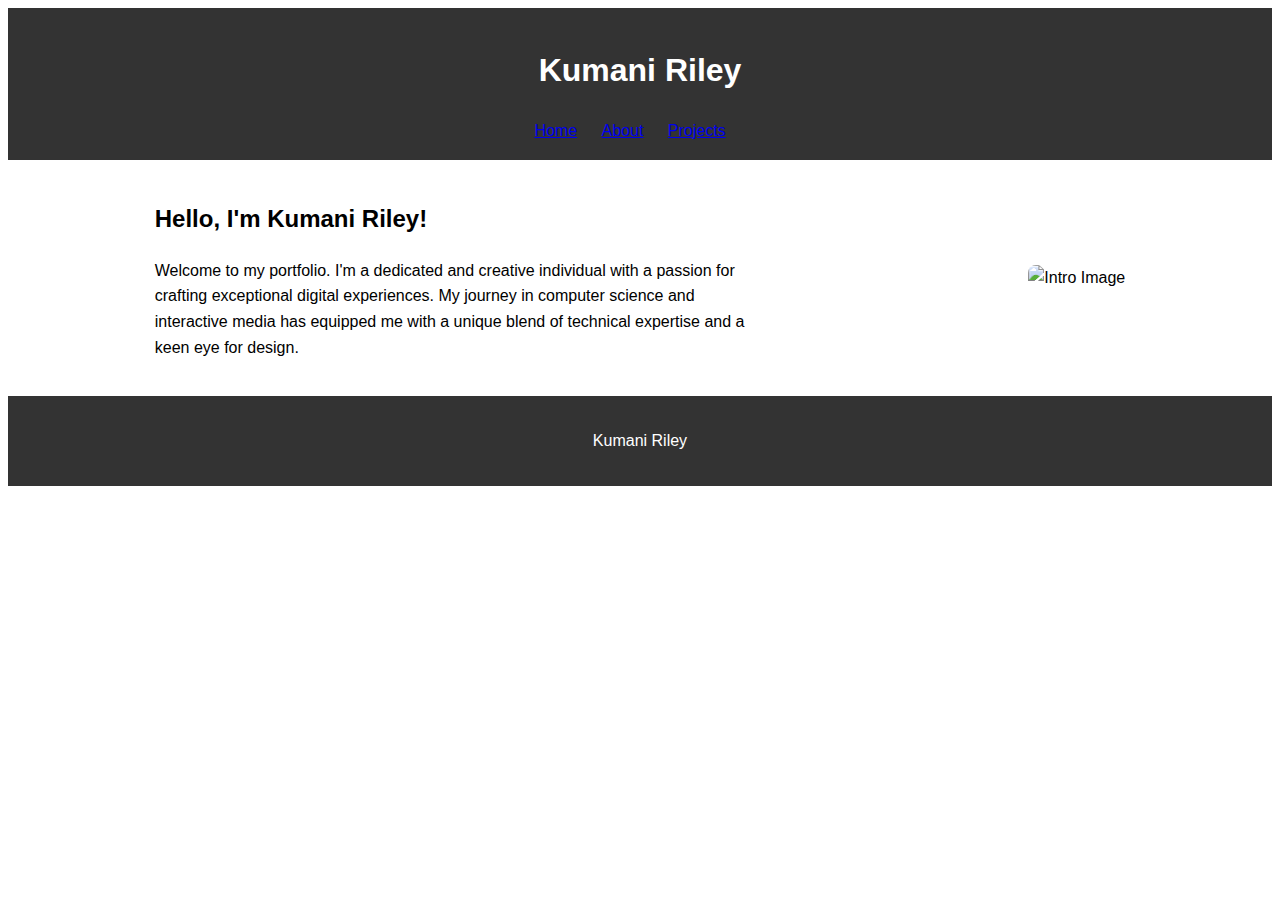
==== index.html @ a337322e "img" ====
<!DOCTYPE html>
  <html lang="en">
  <head>
      <meta charset="utf-8" />
      <title>Kumani Riley's Portfolio</title>
      <link rel="stylesheet" href="styles.css">
      <link href="https://fonts.googleapis.com/css?family=Tangerine" rel="stylesheet">
     
  </head>
  <body>
      <header>
          <h1>Kumani Riley</h1>
          <nav>
              <ul>
                  <li><a href="index.html">Home</a></li>
                  <li><a href="about.html">About</a></li>
                  <li><a href="projects.html">Projects</a></li>
            
              </ul>
          </nav>
      </header>
      
      <main class="intro-container">
        <section class="intro-text">
            <h2>Hello, I'm Kumani Riley!</h2>
            <p>Welcome to my portfolio. I'm  a dedicated and creative individual with a passion for crafting exceptional digital experiences. My journey in computer science and interactive media has equipped me with a unique blend of technical expertise and a keen eye for design.</p>
        </section>

        <section class="intro-image">
            <img src="intro-image.jpg" alt="Intro Image">
        </section>
     </main>
  
      <footer>
          <p>Kumani Riley</p>
      </footer>
  </body>
  </html>
---- styles.css ----
body {
    font-family: '', sans-serif;
    line-height: 1.6;
}

header {
    background-color: #333;
    color: #fff;
    padding: 1rem;
    text-align: center;
}

nav ul {
    list-style-type: none;
    margin: 0;
    padding: 0;
}

nav li {
    display: inline;
    margin-right: 20px;
}

main {
    display: grid;
    grid-template-columns: repeat(auto-fill, minmax(300px, 1fr));
    grid-gap: 20px;
    padding: 20px;
}

main.intro-container {
    display: flex;
    justify-content: space-around;
    align-items: center;
    padding: 20px;
}

.intro-text {
    flex: 1;
    max-width: 600px;
}

.intro-image img {
    max-width: 100%;
    height: auto;
    border-radius: 8px; 
}

footer {
    background-color: #333;
    color: #fff;
    text-align: center;
    padding: 1rem;
}
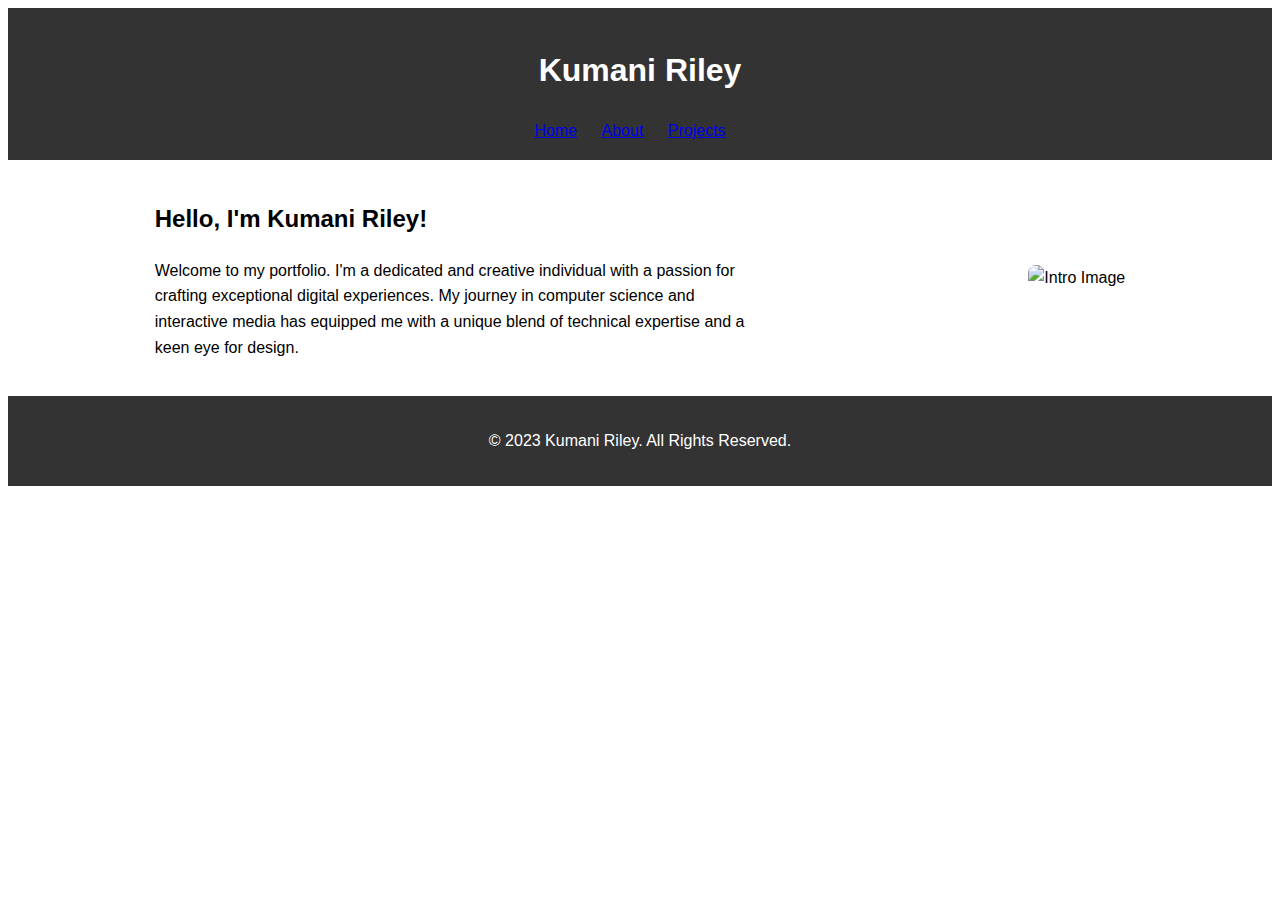
==== commit 37227a99: "." ====
--- a/index.html
+++ b/index.html
@@ -32,7 +32,7 @@
      </main>
   
       <footer>
-          <p>Kumani Riley</p>
+          <p>&copy; 2023 Kumani Riley. All Rights Reserved.</p>
       </footer>
   </body>
   </html>--- a/styles.css
+++ b/styles.css
@@ -46,6 +46,38 @@
     border-radius: 8px; 
 }
 
+.project {
+    border: 1px solid #ddd;
+    border-radius: 8px;
+    padding: 15px;
+    margin-bottom: 20px;
+}
+
+.project h3 {
+    margin-bottom: 10px;
+}
+
+.project img {
+    max-width: 100%;
+    height: auto;
+    border-radius: 8px;
+    margin-bottom: 10px;
+}
+
+.project a {
+    display: inline-block;
+    padding: 8px 16px;
+    background-color: #333;
+    color: #fff;
+    text-decoration: none;
+    border-radius: 4px;
+}
+
+.project a:hover {
+    background-color: #555;
+}
+
+
 footer {
     background-color: #333;
     color: #fff;
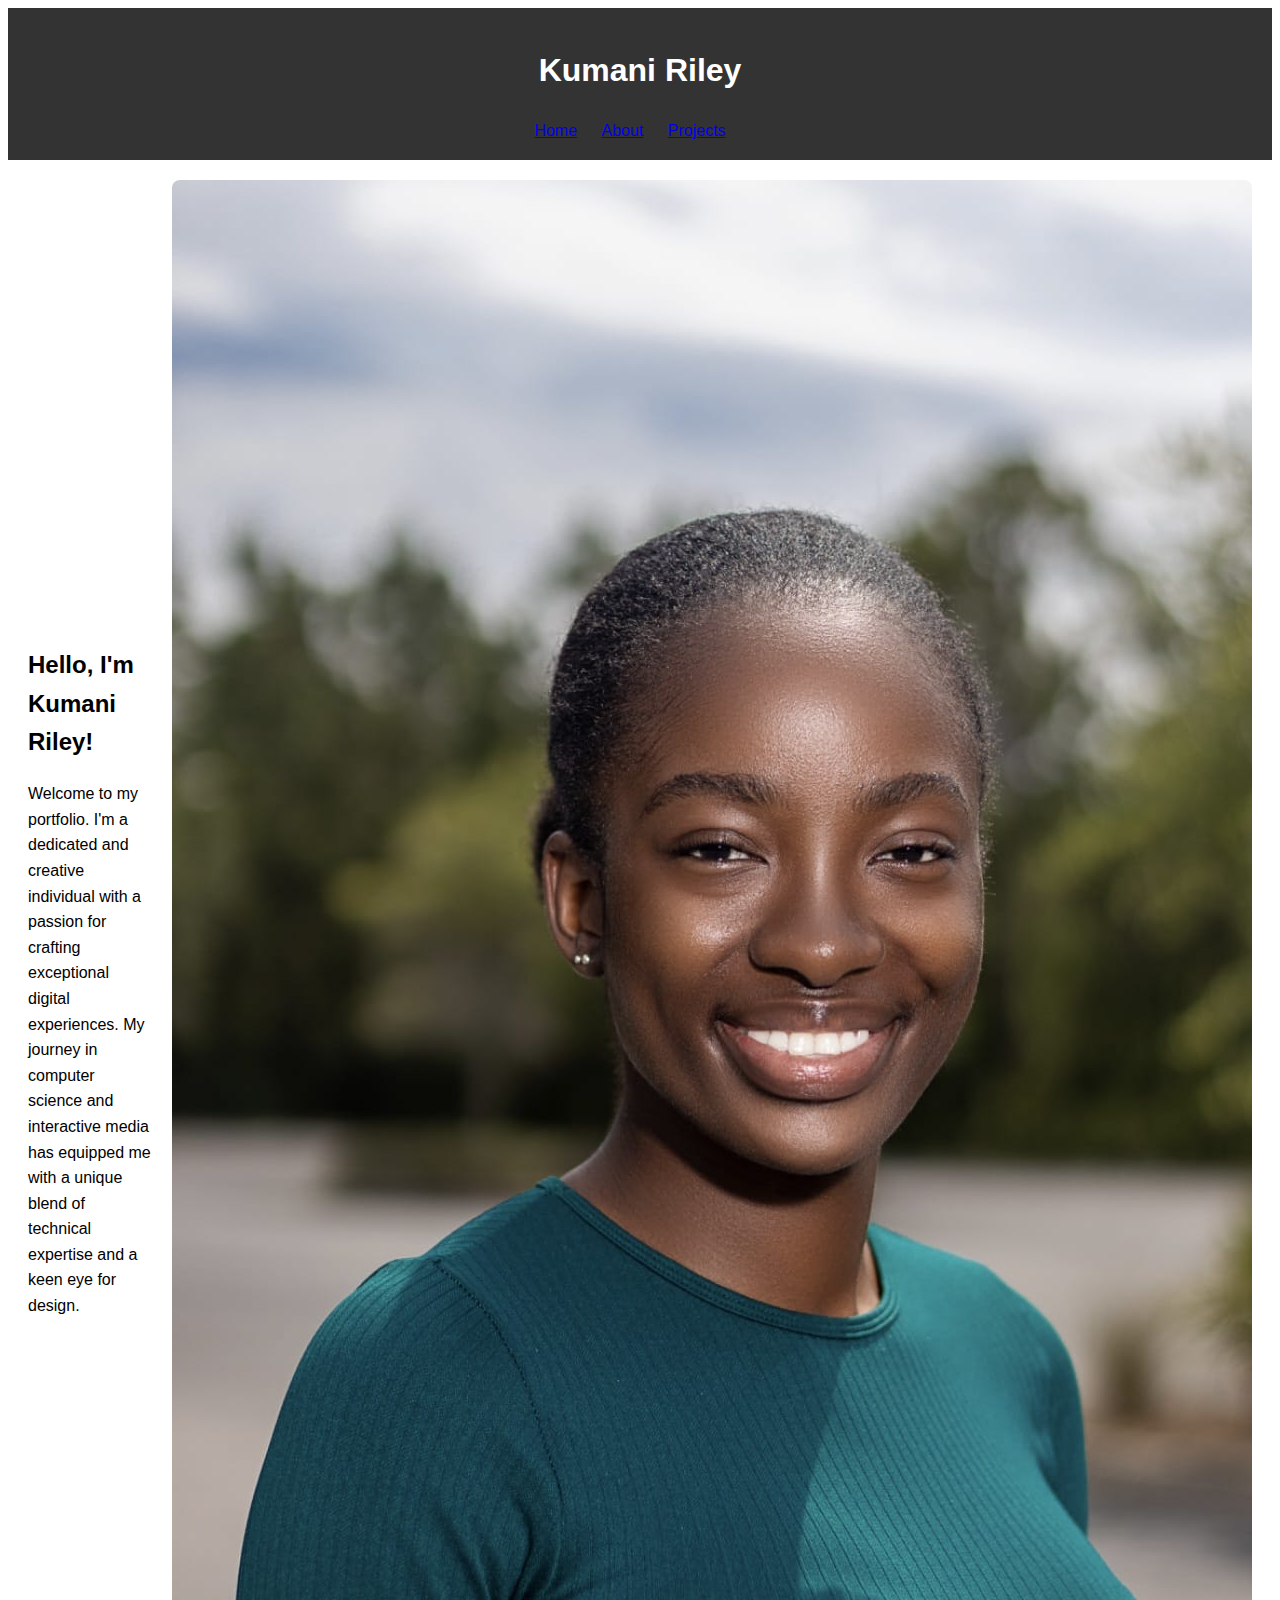
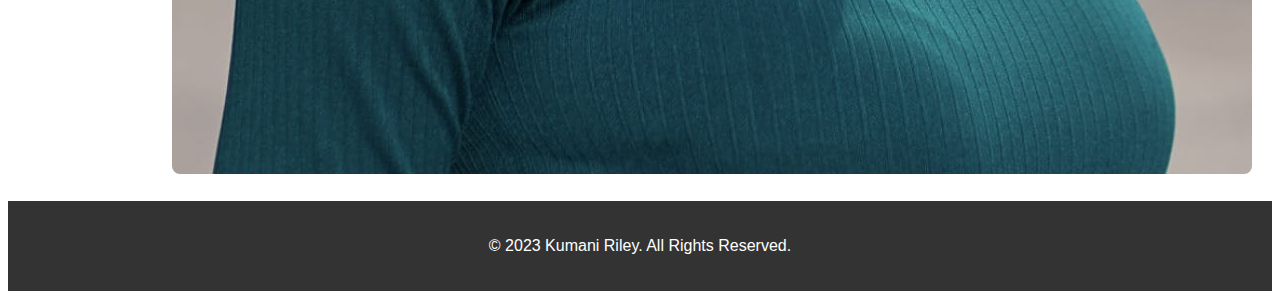
==== commit dcacd92c: "." ====
--- a/index.html
+++ b/index.html
@@ -3,7 +3,7 @@
   <head>
       <meta charset="utf-8" />
       <title>Kumani Riley's Portfolio</title>
-      <link rel="stylesheet" href="styles.css">
+      <link rel="stylesheet" href="css/styles.css">
       <link href="https://fonts.googleapis.com/css?family=Tangerine" rel="stylesheet">
      
   </head>
@@ -27,7 +27,7 @@
         </section>
 
         <section class="intro-image">
-            <img src="intro-image.jpg" alt="Intro Image">
+            <img src="images/intro-image.jpg" alt="Intro Image">
         </section>
      </main>
   
--- a/css/styles.css
+++ b/css/styles.css
@@ -0,0 +1,100 @@
+body {
+    font-family: '', sans-serif;
+    line-height: 1.6;
+}
+
+header {
+    background-color: #333;
+    color: #fff;
+    padding: 1rem;
+    text-align: center;
+}
+
+nav ul {
+    list-style-type: none;
+    margin: 0;
+    padding: 0;
+}
+
+nav li {
+    display: inline;
+    margin-right: 20px;
+}
+
+main {
+    display: grid;
+    grid-template-columns: repeat(auto-fill, minmax(300px, 1fr));
+    grid-gap: 20px;
+    padding: 20px;
+}
+
+main.intro-container {
+    display: flex;
+    justify-content: space-around;
+    align-items: center;
+    padding: 20px;
+}
+
+.intro-text {
+    flex: 1;
+    max-width: 600px;
+}
+
+.intro-image img {
+    max-width: 100%;
+    height: auto;
+    border-radius: 8px; 
+}
+
+main.about-container {
+    max-width: 800px;
+    margin: 0 auto;
+    padding: 20px;
+    display: grid;
+    grid-template-columns: 1fr 1fr;
+    gap: 20px;
+}
+
+.about-text {
+    grid-column: span 2;
+    margin-bottom: 20px;
+}
+
+.project {
+    border: 1px solid #ddd;
+    border-radius: 8px;
+    padding: 15px;
+    margin-bottom: 20px;
+}
+
+.project h3 {
+    margin-bottom: 10px;
+}
+
+.project img {
+    max-width: 100%;
+    height: auto;
+    border-radius: 8px;
+    margin-bottom: 10px;
+}
+
+.project a {
+    display: inline-block;
+    padding: 8px 16px;
+    background-color: #333;
+    color: #fff;
+    text-decoration: none;
+    border-radius: 4px;
+}
+
+.project a:hover {
+    background-color: #555;
+}
+
+
+footer {
+    background-color: #333;
+    color: #fff;
+    text-align: center;
+    padding: 1rem;
+}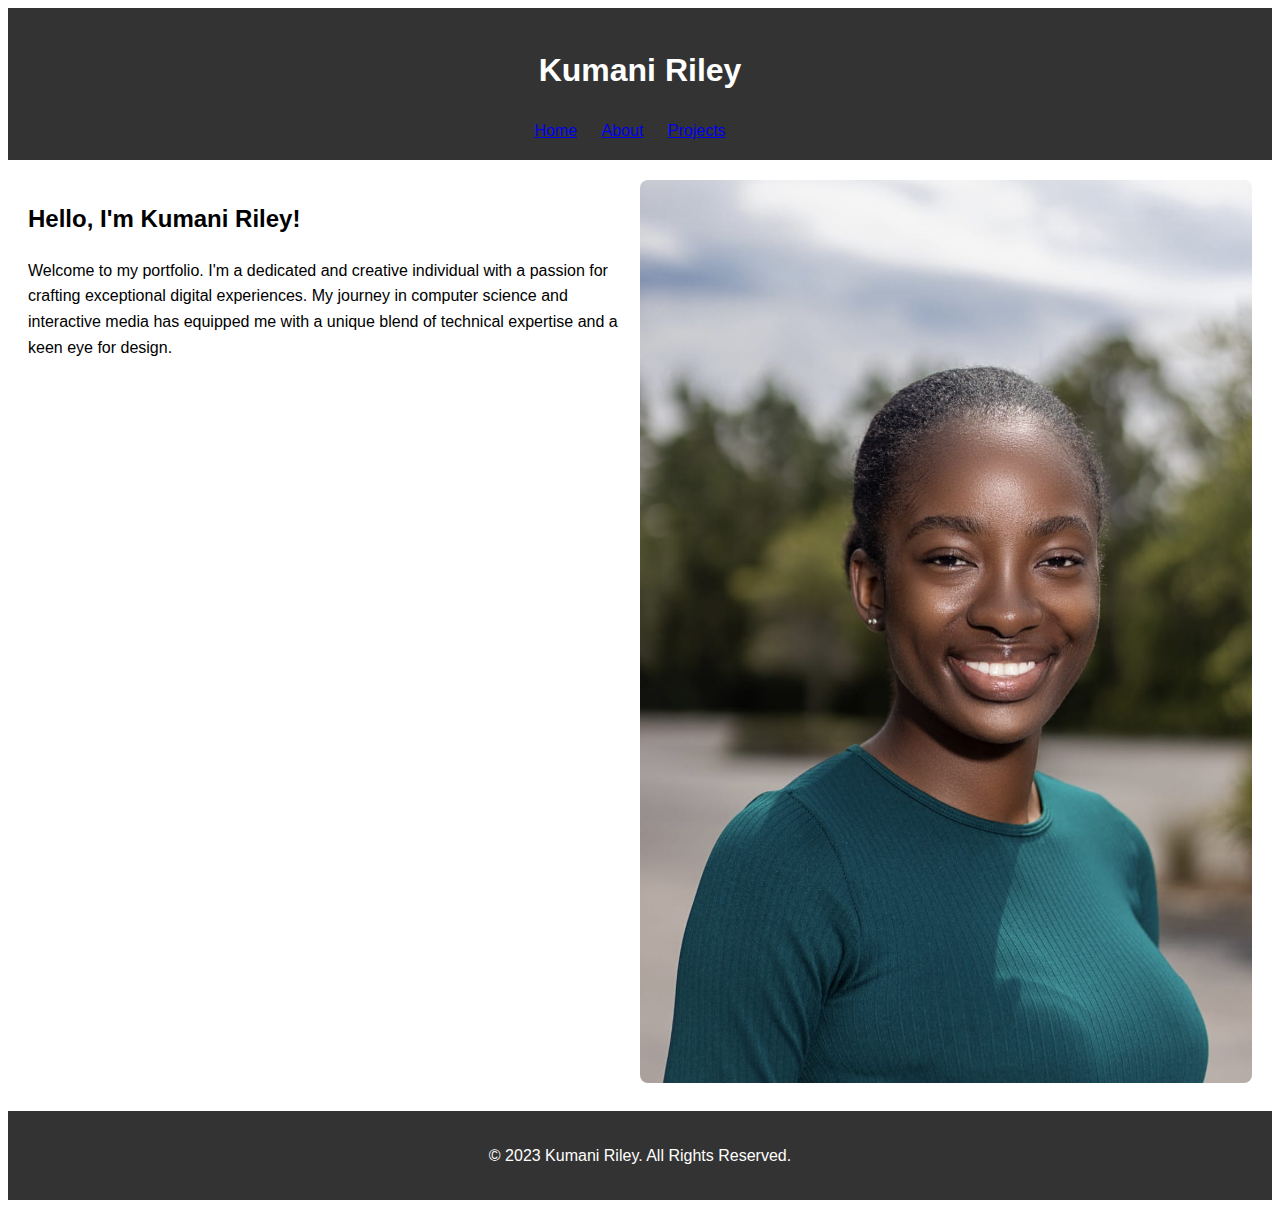
==== commit 5f9390a7: "." ====
--- a/index.html
+++ b/index.html
@@ -5,7 +5,7 @@
       <title>Kumani Riley's Portfolio</title>
       <link rel="stylesheet" href="css/styles.css">
       <link href="https://fonts.googleapis.com/css?family=Tangerine" rel="stylesheet">
-     
+      <meta name="viewport" content="width-device-width,initial-scale=1.0">
   </head>
   <body>
       <header>
--- a/css/styles.css
+++ b/css/styles.css
@@ -28,13 +28,18 @@
     padding: 20px;
 }
 
-main.intro-container {
-    display: flex;
-    justify-content: space-around;
-    align-items: center;
-    padding: 20px;
+.intro-container {
+    display: grid;
+    grid-template-columns: repeat(2, 1fr);
+    gap: 0px;
+    margin: 0;
+  }
+
+.intro-image img {
+    max-width: 100%; 
+    height: auto;
+    border-radius: 8px;
 }
-
 .intro-text {
     flex: 1;
     max-width: 600px;
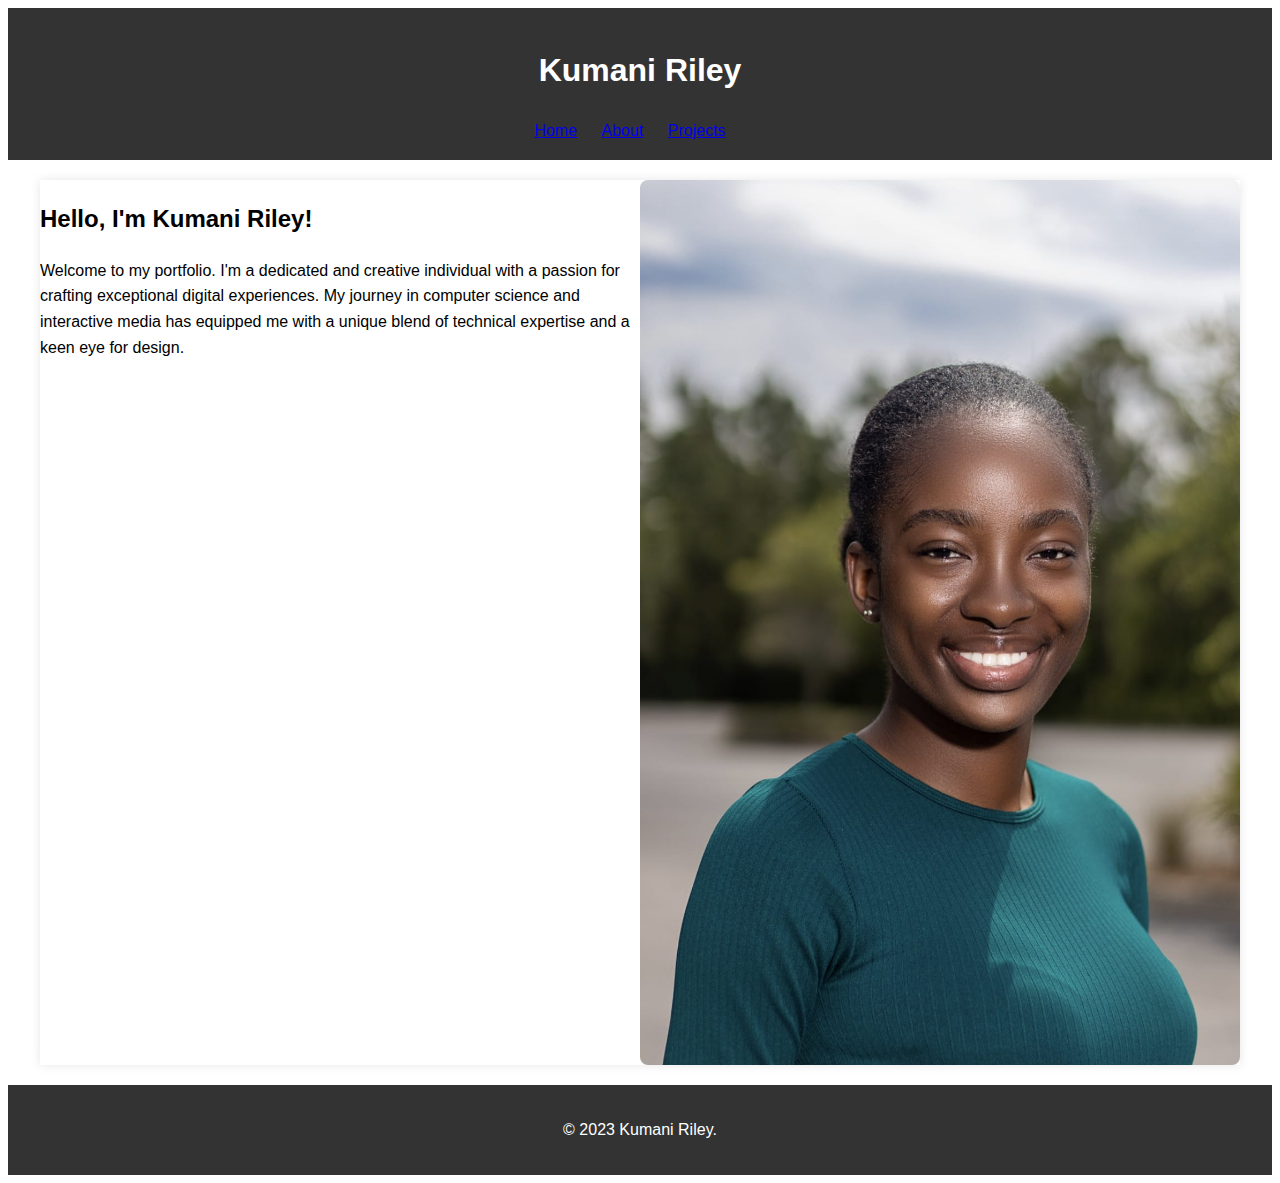
==== commit ee3da30a: "." ====
--- a/index.html
+++ b/index.html
@@ -32,7 +32,7 @@
      </main>
   
       <footer>
-          <p>&copy; 2023 Kumani Riley. All Rights Reserved.</p>
+          <p>&copy; 2023 Kumani Riley.</p>
       </footer>
   </body>
   </html>--- a/css/styles.css
+++ b/css/styles.css
@@ -21,25 +21,32 @@
     margin-right: 20px;
 }
 
-main {
+/*main {
     display: grid;
     grid-template-columns: repeat(auto-fill, minmax(300px, 1fr));
     grid-gap: 20px;
     padding: 20px;
-}
+}*/
 
 .intro-container {
     display: grid;
     grid-template-columns: repeat(2, 1fr);
-    gap: 0px;
-    margin: 0;
+    max-width: 1200px;
+    margin: 20px auto;
+    overflow: hidden;
+    box-shadow: 0 0 10px rgba(0, 0, 0, 0.1);
+  }
+  
+.intro-image {
+    overflow: hidden;
+}
+
+.intro-image img {
+    width: 100%;
+    height: auto;
+    display: block;
   }
 
-.intro-image img {
-    max-width: 100%; 
-    height: auto;
-    border-radius: 8px;
-}
 .intro-text {
     flex: 1;
     max-width: 600px;
@@ -51,7 +58,7 @@
     border-radius: 8px; 
 }
 
-main.about-container {
+.about-container {
     max-width: 800px;
     margin: 0 auto;
     padding: 20px;
@@ -64,6 +71,22 @@
     grid-column: span 2;
     margin-bottom: 20px;
 }
+
+.project-page-container{
+    max-width: 800px;
+    margin: 0 auto;
+    padding: 20px;
+    /*display: grid;
+    grid-template-columns: 1fr 1fr;*/
+    gap: 20px;
+}
+
+.projects-container {
+    display: grid;
+    grid-template-columns: repeat(2, 1fr);
+    gap: 20px;
+}
+
 
 .project {
     border: 1px solid #ddd;
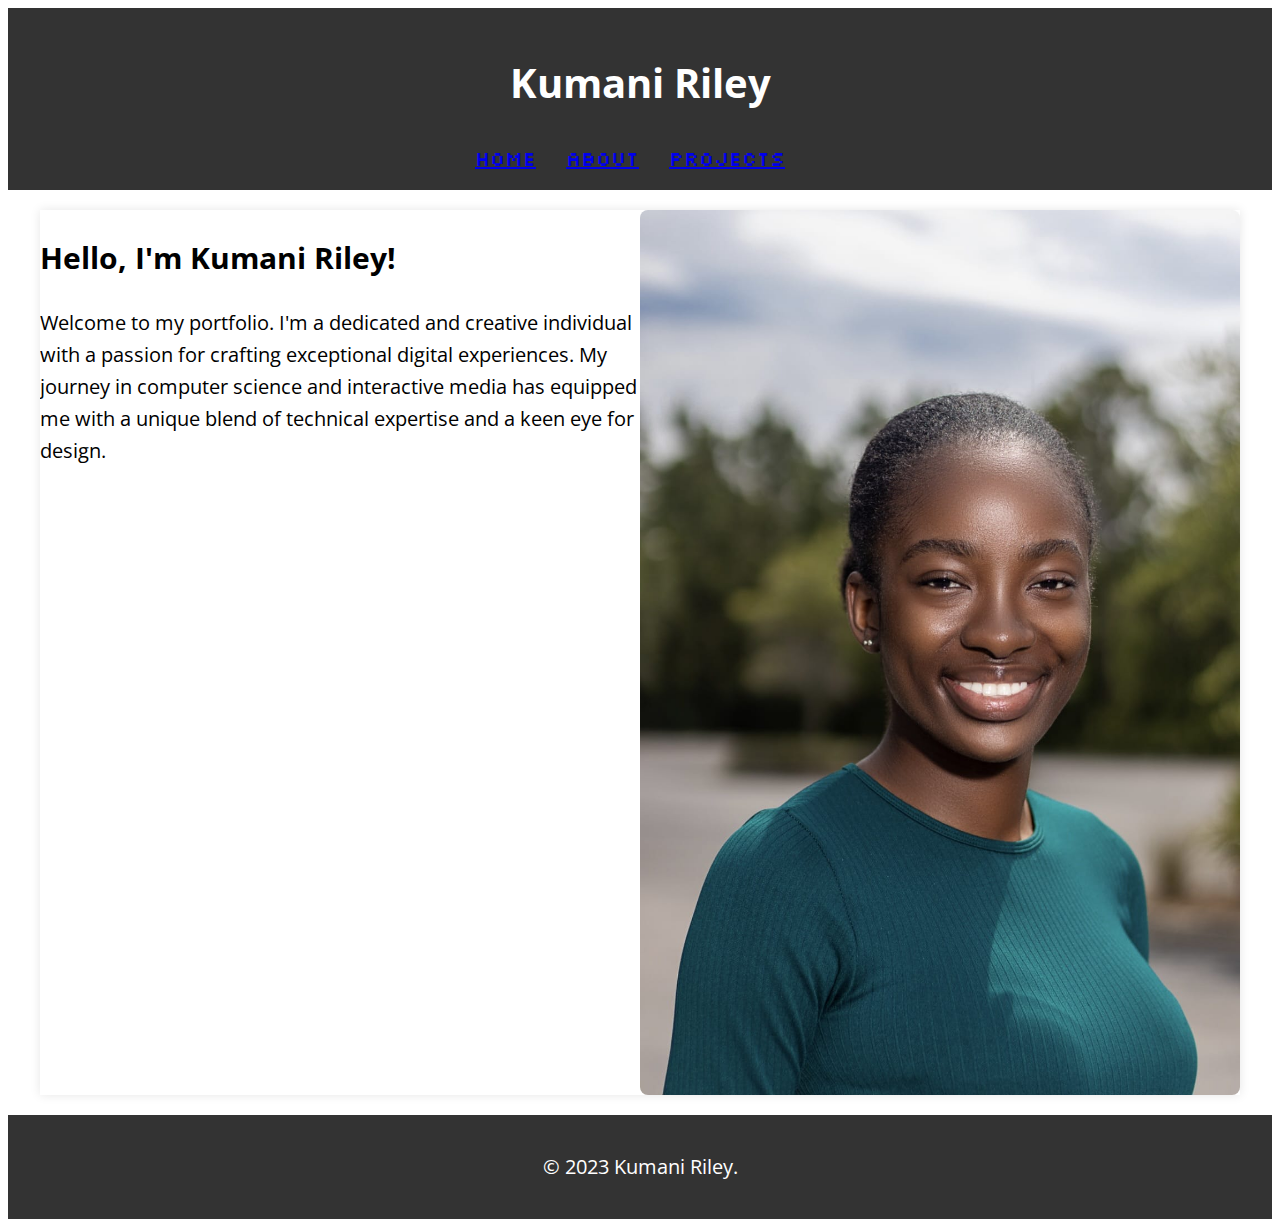
==== commit 001e07df: "web font" ====
--- a/index.html
+++ b/index.html
@@ -3,8 +3,10 @@
   <head>
       <meta charset="utf-8" />
       <title>Kumani Riley's Portfolio</title>
+      <link rel="preconnect" href="https://fonts.googleapis.com">
+      <link rel="preconnect" href="https://fonts.gstatic.com" crossorigin>
+      <link href="https://fonts.googleapis.com/css2?family=Silkscreen&display=swap" rel="stylesheet">
       <link rel="stylesheet" href="css/styles.css">
-      <link href="https://fonts.googleapis.com/css?family=Tangerine" rel="stylesheet">
       <meta name="viewport" content="width-device-width,initial-scale=1.0">
   </head>
   <body>
--- a/css/styles.css
+++ b/css/styles.css
@@ -1,6 +1,11 @@
+@import url('https://fonts.googleapis.com/css?family=Open+Sans&display=swap');
+@import url('https://fonts.googleapis.com/css2?family=Roboto:wght@400;700&display=swap');
+@import url('https://fonts.googleapis.com/css2?family=Silkscreen&display=swap');
+
 body {
-    font-family: '', sans-serif;
+    font-family: 'Open Sans', sans-serif;
     line-height: 1.6;
+    font-size: 20px;
 }
 
 header {
@@ -8,6 +13,10 @@
     color: #fff;
     padding: 1rem;
     text-align: center;
+}
+
+nav {
+    font-family: 'Silkscreen', sans-serif;
 }
 
 nav ul {
@@ -74,11 +83,11 @@
 
 .project-page-container{
     max-width: 800px;
-    margin: 0 auto;
+    margin: 20px auto;
     padding: 20px;
     /*display: grid;
-    grid-template-columns: 1fr 1fr;*/
-    gap: 20px;
+    grid-template-columns: 1fr 1fr;
+    gap: 20px;*/
 }
 
 .projects-container {
@@ -125,4 +134,15 @@
     color: #fff;
     text-align: center;
     padding: 1rem;
+}
+
+@media only screen and (max-width: 600px) {
+    nav ul {
+        text-align: center;
+    }
+
+    nav li {
+        display: block;
+        margin: 10px 0;
+    }
 }